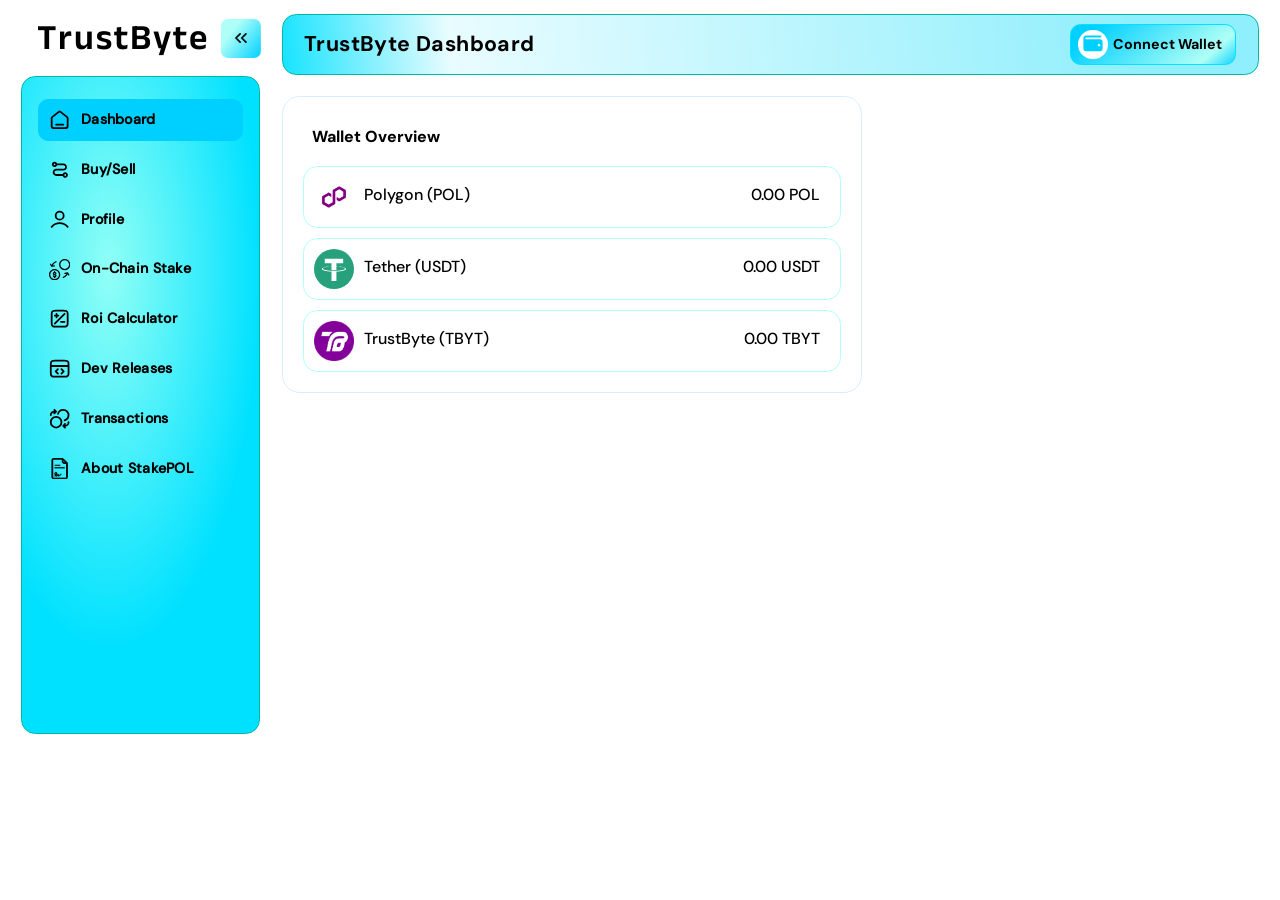
==== index.html @ 4f5bb6cb "sdfdsf" ====
<!DOCTYPE html>
<html lang="en">

<head>
    <meta charset="UTF-8">
    <meta name="viewport" content="width=device-width, initial-scale=1">
    <meta name="next-size-adjust" content="">
    <link rel="stylesheet" href="src/root.css">
    <link rel="stylesheet" href="src/media.css">

    <script src="src/ethers.js"></script>
    <link rel="stylesheet" href="src/style.css">



    <title>Document</title>
</head>

<body>
    <div class="main_container">
        <div class="container" id="container" data-sidebar="deactive">
            <div class="sidebar" id="sidebar">
                <div class="logo_area">
                    <div class="hamburger" id="hamburger">
                        <svg width="24" height="24" viewBox="0 0 24 24" fill="none" xmlns="http://www.w3.org/2000/svg">
                            <path d="M3 12H21M3 6H21M9 18H21" stroke="currentColor" stroke-width="3"
                                stroke-linecap="round" stroke-linejoin="round"></path>
                        </svg>
                    </div>
                    <a href="#" class="brandName">
                        <img alt="cube" loading="lazy" width="54" height="54" decoding="async" data-nimg="1"
                            class="d-md" style="color:transparent" src="src/bdag.gif">
                        <span>TrustByte</span>
                    </a>

                    <div class="navicon" id="togglebtn">
                        <svg width="20" height="20" viewBox="0 0 20 20" fill="none" xmlns="http://www.w3.org/2000/svg">
                            <path d="M15 14.1663L10.8333 9.99967L15 5.83301M9.16667 14.1663L5 9.99967L9.16667 5.83301"
                                stroke="currentColor" stroke-width="1.66667" stroke-linecap="round"
                                stroke-linejoin="round">
                            </path>
                        </svg>
                    </div>
                </div>

                <div class="wallet_connect_disconnect" id="wallet_place_1" onclick="connectWallet(1)">
                    <div class="wallet_icon">
                        <svg xmlns="http://www.w3.org/2000/svg" viewBox="0 0 640 640">
                            <path
                                d="M128 96C92.7 96 64 124.7 64 160L64 448C64 483.3 92.7 512 128 512L512 512C547.3 512 576 483.3 576 448L576 256C576 220.7 547.3 192 512 192L136 192C122.7 192 112 181.3 112 168C112 154.7 122.7 144 136 144L520 144C533.3 144 544 133.3 544 120C544 106.7 533.3 96 520 96L128 96zM480 320C497.7 320 512 334.3 512 352C512 369.7 497.7 384 480 384C462.3 384 448 369.7 448 352C448 334.3 462.3 320 480 320z" />
                        </svg>
                    </div>
                    <p class="wallet_address" id="walletAddress1">Connect Wallet

                    </p>
                    <svg class="wallet_arrow" id="wallet_arrow2" width="20" height="20" viewBox="0 0 24 24" fill="none"
                        stroke="currentColor" stroke-width="2">
                        <path stroke-linecap="round" stroke-linejoin="round" d="M9 5l7 7-7 7"></path>
                    </svg>
                </div>

                <ul class="sidebar_list sidebar_activated" id="sidebarList">
                    <li><a class="sidebar_active" href="/">
                            <svg width="24" height="24" viewBox="0 0 24 24" fill="none"
                                xmlns="http://www.w3.org/2000/svg">
                                <path
                                    d="M8 17.4965H16M11.0177 3.26052L4.23539 8.53565C3.78202 8.88827 3.55534 9.06458 3.39203 9.28538C3.24737 9.48097 3.1396 9.7013 3.07403 9.93557C3 10.2 3 10.4872 3 11.0616V18.2965C3 19.4166 3 19.9767 3.21799 20.4045C3.40973 20.7808 3.71569 21.0868 4.09202 21.2785C4.51984 21.4965 5.07989 21.4965 6.2 21.4965H17.8C18.9201 21.4965 19.4802 21.4965 19.908 21.2785C20.2843 21.0868 20.5903 20.7808 20.782 20.4045C21 19.9767 21 19.4166 21 18.2965V11.0616C21 10.4872 21 10.2 20.926 9.93557C20.8604 9.7013 20.7526 9.48097 20.608 9.28538C20.4447 9.06458 20.218 8.88827 19.7646 8.53565L12.9823 3.26052C12.631 2.98727 12.4553 2.85064 12.2613 2.79812C12.0902 2.75178 11.9098 2.75178 11.7387 2.79812C11.5447 2.85064 11.369 2.98727 11.0177 3.26052Z"
                                    stroke="currentColor" stroke-width="2" stroke-linecap="round"
                                    stroke-linejoin="round"></path>
                            </svg> <span>Dashboard<!-- --> </span></a></li>
                    <li><a class="" href="">
                            <svg xmlns="http://www.w3.org/2000/svg" width="24" height="24" viewBox="0 0 24 24"
                                fill="rgba(19, 19, 19, 0.63)">
                                <path fill-rule="evenodd" clip-rule="evenodd"
                                    d="M6.22168 5C5.66939 5 5.22168 5.44772 5.22168 6C5.22168 6.55228 5.66939 7 6.22168 7C6.77396 7 7.22168 6.55228 7.22168 6C7.22168 5.44772 6.77396 5 6.22168 5ZM3.22168 6C3.22168 4.34315 4.56483 3 6.22168 3C7.5279 3 8.63914 3.83481 9.05097 5H16.2217C18.4308 5 20.2217 6.79086 20.2217 9C20.2217 11.2091 18.4308 13 16.2217 13H8.22168C7.11711 13 6.22168 13.8954 6.22168 15C6.22168 16.1046 7.11711 17 8.22168 17H15.3924C15.8042 15.8348 16.9155 15 18.2217 15C19.8785 15 21.2217 16.3431 21.2217 18C21.2217 19.6569 19.8785 21 18.2217 21C16.9155 21 15.8042 20.1652 15.3924 19H8.22168C6.01254 19 4.22168 17.2091 4.22168 15C4.22168 12.7909 6.01254 11 8.22168 11H16.2217C17.3262 11 18.2217 10.1046 18.2217 9C18.2217 7.89543 17.3262 7 16.2217 7H9.05097C8.63914 8.16519 7.5279 9 6.22168 9C4.56483 9 3.22168 7.65685 3.22168 6ZM18.2217 17C17.6694 17 17.2217 17.4477 17.2217 18C17.2217 18.5523 17.6694 19 18.2217 19C18.774 19 19.2217 18.5523 19.2217 18C19.2217 17.4477 18.774 17 18.2217 17Z"
                                    fill="currentColor"></path>
                            </svg>
                            <span>Buy/Sell </span></a></li>
                    <li>
                        <a class="" href="/profile"><svg width="24" height="24" viewBox="0 0 24 24" fill="none"
                                xmlns="http://www.w3.org/2000/svg">
                                <path
                                    d="M3 20C5.33579 17.5226 8.50702 16 12 16C15.493 16 18.6642 17.5226 21 20M16.5 7.5C16.5 9.98528 14.4853 12 12 12C9.51472 12 7.5 9.98528 7.5 7.5C7.5 5.01472 9.51472 3 12 3C14.4853 3 16.5 5.01472 16.5 7.5Z"
                                    stroke="currentColor" stroke-width="2" stroke-linecap="round"
                                    stroke-linejoin="round"></path>
                            </svg> <span>Profile<!-- --> </span>
                        </a>
                    </li>
                    <li><a class="" href=""><svg width="24" height="24" viewBox="0 0 24 24" fill="none"
                                xmlns="http://www.w3.org/2000/svg">
                                <g clip-path="url(#clip0_3346_12483)">
                                    <path
                                        d="M6.32812 11.3438C2.8388 11.3438 0 14.1825 0 17.6719C0 21.1612 2.8388 24 6.32812 24C9.81745 24 12.6562 21.1612 12.6562 17.6719C12.6562 14.1825 9.81745 11.3438 6.32812 11.3438ZM6.32812 22.5938C3.6142 22.5938 1.40625 20.3858 1.40625 17.6719C1.40625 14.958 3.6142 12.75 6.32812 12.75C9.04205 12.75 11.25 14.958 11.25 17.6719C11.25 20.3858 9.04205 22.5938 6.32812 22.5938Z"
                                        fill="currentColor"></path>
                                    <path
                                        d="M7.68674 17.5205C7.33311 17.2629 6.92019 17.1213 6.52091 16.9843C6.45388 16.9613 6.38699 16.9384 6.32085 16.915C6.31499 16.9129 6.30908 16.9116 6.30317 16.9097C5.68775 16.6818 5.642 16.5509 5.64364 16.368C5.64711 15.978 6.02352 15.9187 6.25203 15.9187H6.25794C6.55302 15.92 6.96856 16.0567 6.96856 16.3567C6.96856 16.745 7.28338 17.0598 7.67169 17.0598C8.06 17.0598 8.37481 16.745 8.37481 16.3567C8.37481 15.5357 7.81578 14.8709 6.9936 14.6201V14.2593C6.9936 13.871 6.67878 13.5562 6.29047 13.5562C5.90216 13.5562 5.58735 13.871 5.58735 14.2593V14.6054C4.78353 14.8407 4.24503 15.504 4.23739 16.3555C4.22567 17.6682 5.3773 18.075 5.93075 18.2705C5.94988 18.2773 5.96914 18.2831 5.98841 18.2881C6.01386 18.2969 6.03908 18.3058 6.06458 18.3146C6.89038 18.5978 7.0145 18.712 7.0123 18.9576C7.00883 19.3476 6.63242 19.407 6.40391 19.407C6.40194 19.407 6.39997 19.407 6.398 19.407C6.10292 19.4057 5.68738 19.2689 5.68738 18.969C5.68738 18.5807 5.37257 18.2659 4.98425 18.2659C4.59594 18.2659 4.28113 18.5807 4.28113 18.969C4.28113 19.79 4.84016 20.4547 5.66235 20.7055V21.0848C5.66235 21.4732 5.97716 21.788 6.36547 21.788C6.75378 21.788 7.0686 21.4732 7.0686 21.0848V20.7203C7.87241 20.485 8.41086 19.8217 8.4185 18.9703C8.42389 18.3744 8.17081 17.8732 7.68674 17.5205Z"
                                        fill="currentColor"></path>
                                    <path
                                        d="M24 6.32812C24 2.8388 21.1612 0 17.6719 0C14.1825 0 11.3438 2.8388 11.3438 6.32812C11.3438 9.81745 14.1825 12.6562 17.6719 12.6562C21.1612 12.6562 24 9.81745 24 6.32812ZM12.75 6.32812C12.75 3.6142 14.958 1.40625 17.6719 1.40625C20.3858 1.40625 22.5938 3.6142 22.5938 6.32812C22.5938 9.04205 20.3858 11.25 17.6719 11.25C14.958 11.25 12.75 9.04205 12.75 6.32812Z"
                                        fill="currentColor"></path>
                                    <path
                                        d="M2.36694 8.42732C2.43252 8.5394 2.53039 8.63278 2.64505 8.69353C2.77639 8.76309 2.92991 8.78986 3.07696 8.76792L6.14478 8.337C6.52935 8.283 6.79728 7.92745 6.74328 7.54293C6.68928 7.15842 6.3335 6.8902 5.94922 6.94443L4.23041 7.18584C5.16331 5.67937 6.51819 4.46939 8.14306 3.71311C8.49514 3.54923 8.64767 3.13101 8.48385 2.77893C8.32002 2.42686 7.9018 2.27428 7.54967 2.43815C5.61533 3.33848 4.01272 4.79606 2.93417 6.61162L2.34144 5.59818C2.14541 5.26303 1.71472 5.15011 1.37952 5.34623C1.04431 5.54226 0.931486 5.97295 1.12756 6.30815C1.12752 6.30815 2.36694 8.42732 2.36694 8.42732Z"
                                        fill="currentColor"></path>
                                    <path
                                        d="M21.6095 15.3716C21.5333 15.2415 21.4141 15.1372 21.2751 15.0788C21.2576 15.0715 21.2399 15.0647 21.2218 15.0588C21.1204 15.0255 21.0104 15.0154 20.9047 15.0303L17.8316 15.4619C17.4471 15.5159 17.1791 15.8714 17.2331 16.2559C17.2871 16.6405 17.6427 16.9084 18.0272 16.8544L19.746 16.613C18.8131 18.1195 17.4582 19.3295 15.8334 20.0858C15.4813 20.2497 15.3287 20.6679 15.4926 21.0199C15.6117 21.276 15.8655 21.4265 16.1305 21.4265C16.2298 21.4265 16.3307 21.4054 16.4267 21.3607C18.3611 20.4604 19.9637 19.0028 21.0422 17.1873L21.635 18.2007C21.7658 18.4243 22.001 18.549 22.2426 18.549C22.3631 18.549 22.4853 18.5179 22.5969 18.4527C22.9321 18.2566 23.0449 17.8259 22.8489 17.4907L21.6095 15.3716Z"
                                        fill="currentColor"></path>
                                </g>
                                <defs>
                                    <clipPath id="clip0_3346_12483">
                                        <rect width="24" height="24" fill="currentColor"></rect>
                                    </clipPath>
                                </defs>
                            </svg> <span>On-Chain Stake</a></li>
                    <li><a class="" href=""><svg width="24" height="24" viewBox="0 0 24 24" fill="none"
                                xmlns="http://www.w3.org/2000/svg">
                                <path
                                    d="M17.5 6.5L6.5 17.5M8.5 10.5V6.5M6.5 8.5H10.5M13.5 15.5H17.5M7.8 21H16.2C17.8802 21 18.7202 21 19.362 20.673C19.9265 20.3854 20.3854 19.9265 20.673 19.362C21 18.7202 21 17.8802 21 16.2V7.8C21 6.11984 21 5.27976 20.673 4.63803C20.3854 4.07354 19.9265 3.6146 19.362 3.32698C18.7202 3 17.8802 3 16.2 3H7.8C6.11984 3 5.27976 3 4.63803 3.32698C4.07354 3.6146 3.6146 4.07354 3.32698 4.63803C3 5.27976 3 6.11984 3 7.8V16.2C3 17.8802 3 18.7202 3.32698 19.362C3.6146 19.9265 4.07354 20.3854 4.63803 20.673C5.27976 21 6.11984 21 7.8 21Z"
                                    stroke="currentColor" stroke-width="2" stroke-linecap="round"
                                    stroke-linejoin="round"></path>
                            </svg> <span>Roi Calculator</span></a></li>
                    <li><a class="" href=""><svg width="24" height="24" viewBox="0 0 24 24" fill="none"
                                xmlns="http://www.w3.org/2000/svg">
                                <path
                                    d="M22 9H2M14 17.5L16.5 15L14 12.5M10 12.5L7.5 15L10 17.5M2 7.8L2 16.2C2 17.8802 2 18.7202 2.32698 19.362C2.6146 19.9265 3.07354 20.3854 3.63803 20.673C4.27976 21 5.11984 21 6.8 21H17.2C18.8802 21 19.7202 21 20.362 20.673C20.9265 20.3854 21.3854 19.9265 21.673 19.362C22 18.7202 22 17.8802 22 16.2V7.8C22 6.11984 22 5.27977 21.673 4.63803C21.3854 4.07354 20.9265 3.6146 20.362 3.32698C19.7202 3 18.8802 3 17.2 3L6.8 3C5.11984 3 4.27976 3 3.63803 3.32698C3.07354 3.6146 2.6146 4.07354 2.32698 4.63803C2 5.27976 2 6.11984 2 7.8Z"
                                    stroke="currentColor" stroke-width="2" stroke-linecap="round"
                                    stroke-linejoin="round"></path>
                            </svg> <span>Dev Releases</span></a></li>

                    <li>
                        <a class="" href="/transactions">
                            <svg width="24" height="24" viewBox="0 0 24 24" fill="none"
                                xmlns="http://www.w3.org/2000/svg">
                                <path
                                    d="M6 6L8 4M8 4L6 2M8 4H6C3.79086 4 2 5.79086 2 8M18 18L16 20M16 20L18 22M16 20H18C20.2091 20 22 18.2091 22 16M10.189 6.5C10.8551 3.91216 13.2042 2 16 2C19.3137 2 22 4.68629 22 8C22 10.7957 20.0879 13.1449 17.5001 13.811M14 16C14 19.3137 11.3137 22 8 22C4.68629 22 2 19.3137 2 16C2 12.6863 4.68629 10 8 10C11.3137 10 14 12.6863 14 16Z"
                                    stroke="currentColor" stroke-width="2" stroke-linecap="round"
                                    stroke-linejoin="round"></path>
                            </svg>
                            <span>Transactions </span>
                        </a>
                    </li>
                    <li>
                        <a class="" href="/leaderboard">
                            <svg width="24" height="24" viewBox="0 0 24 24" xmlns="http://www.w3.org/2000/svg">
                                <path
                                    d="M20.5826 5.35621L15.7356 0.50919C15.6447 0.418308 15.5217 0.367188 15.3929 0.367188H5.21416C4.1454 0.367188 3.27539 1.23669 3.27539 2.306V21.694C3.27539 22.7633 4.1454 23.6328 5.21421 23.6328H18.7858C19.8546 23.6328 20.7246 22.7633 20.7246 21.694V5.69888C20.7246 5.57014 20.6735 5.44709 20.5826 5.35621ZM15.8776 2.022L19.0698 5.21421H16.847C16.3121 5.21421 15.8776 4.7792 15.8776 4.24482V2.022ZM19.7552 21.694C19.7552 22.2284 19.3207 22.6634 18.7858 22.6634H5.21421C4.67933 22.6634 4.24482 22.2284 4.24482 21.694V2.306C4.24482 1.77162 4.67937 1.33662 5.21421 1.33662H14.9082V4.24482C14.9082 5.31409 15.7782 6.18359 16.847 6.18359H19.7552V21.694Z"
                                    fill="currentColor" stroke="currentColor" stroke-width="1"></path>
                                <path
                                    d="M6.66831 8.60224H12.4847C12.7526 8.60224 12.9694 8.38545 12.9694 8.11753C12.9694 7.84961 12.7526 7.63281 12.4847 7.63281H6.66831C6.40039 7.63281 6.18359 7.84961 6.18359 8.11753C6.18359 8.38545 6.40039 8.60224 6.66831 8.60224Z"
                                    fill="currentColor" stroke="currentColor" stroke-width="0"></path>
                                <path
                                    d="M6.18359 11.0277C6.18359 11.2956 6.40039 11.5124 6.66831 11.5124H17.3317C17.5997 11.5124 17.8165 11.2956 17.8165 11.0277C17.8165 10.7598 17.5997 10.543 17.3317 10.543H6.66831C6.40039 10.543 6.18359 10.7598 6.18359 11.0277Z"
                                    fill="currentColor" stroke="currentColor" stroke-width="0.3"></path>
                                <path
                                    d="M13.1143 17.9569C12.4014 18.6584 11.503 19.4489 11.147 19.6893C11.0628 19.4986 10.9672 19.1795 10.9094 18.986C10.7125 18.3332 10.5582 17.8177 10.0612 17.8177C9.63613 17.8177 9.44487 18.2063 9.15519 18.7942C9.01318 19.082 8.71877 19.6813 8.61181 19.7565C8.5067 19.7456 8.32685 19.623 8.129 19.4385C8.66297 18.7488 9.0918 17.9503 9.0918 17.333C9.0918 16.2736 8.20002 15.8789 7.6377 15.8789C7.06592 15.8789 6.18359 16.7115 6.18359 17.8177C6.18359 18.3081 6.45528 18.914 6.84057 19.4455C6.68721 19.5989 6.53099 19.7381 6.37763 19.8536C6.16369 20.014 6.12011 20.3179 6.28011 20.5318C6.37572 20.6592 6.52154 20.7259 6.66826 20.7259C6.76955 20.7259 6.87179 20.6942 6.9589 20.6289C7.12649 20.5035 7.30634 20.3459 7.48715 20.166C7.86676 20.5039 8.27005 20.7259 8.60708 20.7259C9.2622 20.7259 9.65126 19.9804 9.98925 19.2945C10.2127 20.0349 10.4285 20.7259 11.0306 20.7259C11.1925 20.7259 11.6838 20.7259 13.794 18.648C13.9852 18.4601 13.9871 18.1533 13.7997 17.9626C13.6122 17.7709 13.3055 17.7699 13.1143 17.9569ZM7.49001 18.6773C7.29312 18.3772 7.15298 18.0658 7.15298 17.8177C7.15298 17.2265 7.58657 16.8805 7.6377 16.8483C7.71817 16.8483 8.12241 16.8715 8.12241 17.3331C8.12241 17.6421 7.86113 18.1638 7.49001 18.6773Z"
                                    fill="currentColor" stroke="currentColor" stroke-width="0.3"></path>
                            </svg>
                            <span>About StakePOL<!-- --> </span>
                        </a>
                    </li>

                    <!-- <div class="sidebar_footdiv">
                        <div class="wallet_connect_disconnect">
                            <div class="wallet_icon">
                                <svg xmlns="http://www.w3.org/2000/svg" viewBox="0 0 640 640">
                                    <path
                                        d="M128 96C92.7 96 64 124.7 64 160L64 448C64 483.3 92.7 512 128 512L512 512C547.3 512 576 483.3 576 448L576 256C576 220.7 547.3 192 512 192L136 192C122.7 192 112 181.3 112 168C112 154.7 122.7 144 136 144L520 144C533.3 144 544 133.3 544 120C544 106.7 533.3 96 520 96L128 96zM480 320C497.7 320 512 334.3 512 352C512 369.7 497.7 384 480 384C462.3 384 448 369.7 448 352C448 334.3 462.3 320 480 320z" />
                                </svg>
                            </div>
                            <p class="wallet_address">0x77aec.....6e8fe8b</p>
                            <p class="wallet_address">Connect Wallet</p>
                        </div>
                    </div> -->

                </ul>

                <div class="wallet_overlay" id="wallet_overlay_2">
                    <div class="heading">
                        <p>Other Wallets</p>
                    </div>
                    <div class="hr"></div>
                    <div class="wallet_list" id="wallet_list_2">
                    </div>

                    <div class="disconnect_button">
                        <svg width="20" height="20" viewBox="0 0 20 20" fill="none" xmlns="http://www.w3.org/2000/svg">
                            <g clip-path="url(#clip0_505_75644)">
                                <path
                                    d="M14.9993 6.66667L18.3327 10M18.3327 10L14.9993 13.3333M18.3327 10H7.49935M12.4993 3.50337C11.4371 2.86523 10.2037 2.5 8.88824 2.5C4.89951 2.5 1.66602 5.85786 1.66602 10C1.66602 14.1421 4.89951 17.5 8.88824 17.5C10.2037 17.5 11.4371 17.1348 12.4993 16.4966"
                                    stroke="black" stroke-width="1.5" stroke-linecap="round" stroke-linejoin="round" />
                            </g>
                            <defs>
                                <clipPath id="clip0_505_75644">
                                    <rect width="20" height="20" fill="black" />
                                </clipPath>
                            </defs>
                        </svg>

                        <p onclick="disconnectWallet()">Disconnect</p>
                    </div>

                </div>
            </div>
            <div class="main_body">
                <div class="topbar">
                    <p class="topbar_txt">TrustByte Dashboard</p>
                    <div class="topbar_right">
                        <div class="wallet_connect_disconnect" id="wallet_place_2" onclick="connectWallet(2)">
                            <div class="wallet_icon">
                                <svg xmlns="http://www.w3.org/2000/svg" viewBox="0 0 640 640">
                                    <path
                                        d="M128 96C92.7 96 64 124.7 64 160L64 448C64 483.3 92.7 512 128 512L512 512C547.3 512 576 483.3 576 448L576 256C576 220.7 547.3 192 512 192L136 192C122.7 192 112 181.3 112 168C112 154.7 122.7 144 136 144L520 144C533.3 144 544 133.3 544 120C544 106.7 533.3 96 520 96L128 96zM480 320C497.7 320 512 334.3 512 352C512 369.7 497.7 384 480 384C462.3 384 448 369.7 448 352C448 334.3 462.3 320 480 320z" />
                                </svg>
                            </div>
                            <p class="wallet_address" id="walletAddress2">Connect Wallet
                            </p>

                            <svg class="wallet_arrow" id="wallet_arrow1" width="20" height="20" viewBox="0 0 24 24"
                                fill="none" stroke="currentColor" stroke-width="2">
                                <path stroke-linecap="round" stroke-linejoin="round" d="M9 5l7 7-7 7"></path>
                            </svg>
                        </div>

                    </div>
                    <div class="wallet_overlay" id="wallet_overlay_1">
                        <div class="heading">
                            <p>Other Wallets</p>
                        </div>
                        <div class="hr"></div>
                        <div class="wallet_list" id="wallet_list_1">
                        </div>

                        <div class="disconnect_button">
                            <svg width="20" height="20" viewBox="0 0 20 20" fill="none"
                                xmlns="http://www.w3.org/2000/svg">
                                <g clip-path="url(#clip0_505_75644)">
                                    <path
                                        d="M14.9993 6.66667L18.3327 10M18.3327 10L14.9993 13.3333M18.3327 10H7.49935M12.4993 3.50337C11.4371 2.86523 10.2037 2.5 8.88824 2.5C4.89951 2.5 1.66602 5.85786 1.66602 10C1.66602 14.1421 4.89951 17.5 8.88824 17.5C10.2037 17.5 11.4371 17.1348 12.4993 16.4966"
                                        stroke="black" stroke-width="1.5" stroke-linecap="round"
                                        stroke-linejoin="round" />
                                </g>
                                <defs>
                                    <clipPath id="clip0_505_75644">
                                        <rect width="20" height="20" fill="black" />
                                    </clipPath>
                                </defs>
                            </svg>

                            <p onclick="disconnectWallet()">Disconnect</p>
                        </div>

                    </div>
                </div>
                <div id="dashboard" class="dashboard"></div>
                <script>
                    document.addEventListener("DOMContentLoaded", () => {
                        fetch("./screens/home.html")
                            .then(res => res.text())
                            .then(html => {
                                document.getElementById("dashboard").innerHTML = html;
                            })
                            .catch(err => console.error("Load error:", err));
                    });
                </script>

            </div>
        </div>
    </div>
    <script src="src/app.js"></script>
    <script src="src/jquery.js"></script>
    <script src="src/style.js"></script>

</body>

</html>
---- src/root.css ----
@font-face {
    font-family: "Devanagri";
    src: url("/fonts/Devanagri/AnekDevanagari-Bold.ttf") format("truetype");
    font-weight: 400;
    font-style: normal;
    font-display: swap;
}

@font-face {
    font-family: "Devnagri_Semibold";
    src: url("/fonts/Devanagri/AnekDevanagari-SemiBold.ttf") format("truetype");
    font-weight: 400;
    font-style: normal;
    font-display: swap;
}

@font-face {
    font-family: "Devnagri_Exbold";
    src: url("/fonts/Devanagri/AnekDevanagari_SemiCondensed-ExtraBold.ttf") format("truetype");
    font-weight: 400;
    font-style: normal;
    font-display: swap;
}

@font-face {
    font-family: "DM Sans Bold";
    src: url("/fonts/Sans/DMSans-Bold.ttf") format("truetype");
    font-weight: 1000;
    font-style: normal;
    font-display: swap;
}

@font-face {
    font-family: "DM Sans ExBold";
    src: url("/fonts/Sans/DMSans-ExtraBold.ttf") format("truetype");
    font-weight: 1000;
    font-style: normal;
    font-display: swap;
}

@font-face {
    font-family: "DM Sans Semi-Bold";
    src: url("/fonts/Sans/DMSans-SemiBold.ttf") format("truetype");
    font-weight: 400;
    font-style: normal;
    font-display: swap;
}

@font-face {
    font-family: "DM Sans Medium";
    src: url("/fonts/Sans/DMSans_24pt-Medium.ttf") format("truetype");
    font-weight: 400;
    font-style: normal;
    font-display: swap;
}

:root {
    --1: min(1px, 0.06944vw);
    --1h: min(1px, 0.06944vh);
}

body,
* {
    margin: 0;
    padding: 0;
    font-family: inherit;
}

* {
    box-sizing: border-box;
    padding: 0;
    margin: 0;
    text-wrap: pretty;
    scrollbar-width: none;

}

li {
    list-style: none;
}

a {
    text-decoration: none;
}

.main_container {
    display: flex;
    width: 100vw;
    height: 100vh;
    justify-content: center;
    background-color: rgb(255, 255, 255);
    font-family: "DM Sans Medium";
}

.sidebar_list .sidebar_active {
    background-color: #00d0ff;
}

.wallet_connect_disconnect {
    border-radius: calc(var(--1)*12);
    border: .5px solid #00e1ff;
    padding: calc(var(--1)*5) calc(var(--1)*8);
    gap: calc(var(--1)*26);
    font-family: "DM Sans Bold";
    display: flex;
    justify-content: center;
    align-items: center;
    min-height: calc(var(--1)*36);
    position: relative;
    cursor: pointer;
    gap: calc(var(--1)*6);
    background: linear-gradient(319deg, #00d0ff -1.9%, #b0fff6 17.34%, #00d0ff 87.36%);
}

.wallet_connect_disconnect .wallet_icon {
    display: flex;
    border-radius: 50px;
    padding: calc(var(--1)*3);
    background: white;
}

.wallet_connect_disconnect .wallet_icon svg {
    fill: #00d0ff;
    height: 24px;
    width: 24px;

}

.wallet_connect_disconnect .wallet_address {
    margin-right: calc(var(--1)*7);
    font-size: calc(var(--1) * 14);
}

.dashboard {
    gap: calc(var(--1)*24);
}

.wallet_overlay {
    overflow-y: auto;
    height: auto;
    z-index: 9999;
    position: absolute;
    max-height: 80vh;
    border: .1px solid #00d0ff;
    min-width: 150px;
    top: calc(var(--1) * 85);
    right: 5px;
    border-radius: calc(var(--1) * 15);
    background: #b7f7ff;
    display: none;
    flex-direction: column;
    padding: 5px;
}
---- src/media.css ----
@media (min-width : 990px) {
    .container {
        display: flex;
        position: relative;
        height: 100vh;
        width: 100%;
        max-width: 1700px;
        /* border: 1px solid black; */
        gap: calc(var(--1) * 24);
        padding-top: calc(var(--1) * 16);
        padding-inline: calc(var(--1) * 24);
        /* background-color: rgb(97, 176, 176); */
    }

    .sidebar {
        display: flex;
        flex-direction: column;
        width: calc(var(--1)*269);
        min-width: calc(var(--1)*269);
        min-height: 80vh;
        height: max-content;
        max-height: 100%;
        gap: calc(var(--1)*16);
    }

    .sidebar .logo_area .brandName img {
        min-width: 0;
        height: 0;
        width: 0;
        opacity: 0;
    }



    .sidebar_collapsed .brandName span {
        opacity: 0;
        width: 0;
    }


    .sidebar *,
    .sidebar,
    .sidebar_list,
    .sidebar_list li,
    .sidebar_footdiv,
    .sidebar::after,
    .sidebar::before {
        transition: all .5s ease-in-out, color .1s
    }




    .logo_area {
        display: flex;
        align-items: center;
        justify-content: space-between;
        position: relative;
    }

    .logo_area .hamburger {
        display: none;
    }


    .logo_area a {
        display: flex;
        font-size: calc(var(--1)*40);
        line-height: 1.5;
        font-weight: 800;
        color: var(--white);
        height: calc(var(--1)*54);
        align-items: center;
        padding-inline: calc(var(--1)*18);
        position: relative;
        z-index: 1;
    }

    .logo_area a span {
        opacity: 1;
        display: flex;
        width: 100%;
        overflow: hidden;
        padding-top: 11px;
        font-family: Devnagri_Semibold;
        letter-spacing: 2px;
    }

    .logo_area .navicon {
        border-radius: calc(var(--1)*8);
        background: linear-gradient(127deg, #91fff6ba 28.69%, #00d0ff);
        -webkit-backdrop-filter: blur(calc(var(--1) * 70));
        backdrop-filter: blur(calc(var(--1) * 70));
        width: calc(var(--1)*44);
        height: calc(var(--1)*44);
        display: flex;
        justify-content: center;
        align-items: center;
        cursor: pointer;
        position: absolute;
        left: 100%;
        transform: translateX(-100%);
        font-style: normal;
    }

    .wallet_connect {
        display: none !important;
    }

    .sidebar_list {
        display: flex;
        flex-direction: column;
        gap: calc(var(--1)*8);
        padding: calc(var(--1)*24) calc(var(--1)*18);
        flex: 1 1;
        border-radius: calc(var(--1)*16);
        background: radial-gradient(63.89% 57.63% at 36.8% 29.66%, #91fff6 0, #00e1ff 100%);
        border: 1px solid #00b6a7;
        position: relative;
        overflow-y: auto;
    }

    .sidebar_list li a {
        display: flex;
        padding-inline: calc(var(--1)*12);
        border-radius: calc(var(--1)*12);
        background-color: rgba(0, 0, 0, 0);
        align-items: center;
        color: var(--white);
        font-size: calc(var(--1)*16);
        font-style: normal;
        font-weight: 700;
        line-height: 1.25;
        letter-spacing: calc(var(--1)*.32);
        gap: calc(var(--1)*12);
        height: calc(var(--1)*48);
        min-width: max-content;
    }

    .sidebar_list li a span {
        display: inline-flex;
        overflow: hidden;
        white-space: nowrap;
        width: 100%;
    }

    .sidebar_list li a svg {
        min-width: calc(var(--1)*24);
        width: calc(var(--1)*24);
        height: calc(var(--1)*24);
    }

    .sidebar_list li .sidebar_dropdown {
        display: flex;
        flex-direction: column;
        gap: calc(var(--1)*10);
        margin-left: calc(var(--1)*50);
        padding-block: calc(var(--1)*10);
    }

    .sidebar_dropdown li {
        overflow: hidden;
    }

    .sidebar_dropdown li a {
        font-size: calc(var(--1)*14);
        transition: none !important;
        transition-delay: 0 !important;
        height: calc(var(--1)*18);
    }

    .sidebar_collapsed {
        display: flex;
        flex-direction: column;
        width: calc(var(--1)*104);
        min-width: calc(var(--1)*104);
        max-height: 100%;
        gap: calc(var(--1)*16);
    }

    .sidebar_collapsed .logo_area .navicon {
        border-radius: calc(var(--1)*8);
        background: linear-gradient(127deg, rgb(0 237 185 / 54%) 28.69%, rgb(0 244 224));
        -webkit-backdrop-filter: blur(calc(var(--1) * 70));
        backdrop-filter: blur(calc(var(--1) * 70));
        width: calc(var(--1)*40);
        height: calc(var(--1)*40);
        display: flex;
        justify-content: center;
        align-items: center;
        cursor: pointer;
        position: absolute;
        left: 100%;
        transform: translateX(-50%);
    }

    .sidebar_collapsed .logo_area .navicon svg {
        width: calc(var(--1)*20);
        height: calc(var(--1)*20);
        transform: rotate(180deg);
    }

    .sidebar_collapsed .brandName {
        display: flex;
        font-size: calc(var(--1)*40);
        line-height: 1.5;
        font-weight: 800;
        color: var(--white);
        height: calc(var(--1)*44);
        align-items: center;
        padding-inline: calc(var(--1)*22);
        position: relative;
        z-index: 1;
    }

    .sidebar_collapsed .logo_area .brandName img {
        opacity: 1;
        min-width: calc(var(--1)*54);
        width: calc(var(--1)*54);
        height: calc(var(--1)*54);
    }

    .sidebar_collapsed .logo_area a span {
        opacity: 0;
        width: 0;
    }

    .sidebar_collapsed .sidebar_list {
        display: flex;
        flex-direction: column;
        gap: calc(var(--1)*8);
        padding: calc(var(--1)*24) calc(var(--1)*18);
        flex: 1 1;
        position: relative;
    }

    .sidebar_collapsed li a {
        display: flex;
        padding-inline: calc(var(--1)*14);
        border-radius: calc(var(--1)*12);
        background-color: rgba(0, 0, 0, 0);
        align-items: center;
        color: var(--white);
        font-size: calc(var(--1)*16);
        font-style: normal;
        font-weight: 700;
        line-height: 1.25;
        letter-spacing: calc(var(--1)*.32);
        gap: calc(var(--1)*0);
        height: calc(var(--1)*64);
    }

    .sidebar_collapsed li a span {
        width: 0;
    }

    .sidebar_collapsed li a svg {
        min-width: calc(var(--1)*36);
        width: calc(var(--1)*36);
        height: calc(var(--1)*36);
    }

    .sidebar_collapsed .sidebar_dropdown,
    .style_chevron,
    .sidebar_footdiv .sd_logout {
        display: none !important;
        opacity: 0;
        width: 0;
    }



    .topbar {
        z-index: 2;
        min-height: calc(var(--1)*68);
        display: flex;
        justify-content: space-between;
        align-items: center;
        padding-inline: calc(var(--1)*24);
        background: linear-gradient(84deg, #00e1ff -1.9%, #e9fcff 17.34%, #90effc 87.36%);
        border: 1px solid #00b6a7;
        border-radius: calc(var(--1)*16);
    }

    .topbar_txt {
        font-size: calc(var(--1)*24);
        letter-spacing: calc(var(--1)*.44);
        font-family: "DM Sans Bold";
    }

    .topbar .topbar_right {
        display: flex;
        align-items: center;
        gap: calc(var(--1)*24);
        position: relative;
        z-index: 3;

    }

    .wallet_connect_disconnect .wallet_address {
        font-size: calc(var(--1) * 16);
    }

    .sidebar .wallet_connect_disconnect {
        display: none;
    }

    .wallet_overlay .heading {
        font-family: "DM Sans Bold";
        font-size: calc(var(--1)*15);
        font-weight: bolder;
        padding: 10px 8px;
    }

    #wallet_overlay_2 {
        min-width: 180px;
    }

    #wallet_arrow1 {
        display: none;
        rotate: calc(90deg);
        transition: transform .5s ease-in-out;
    }

    .wallet_overlay .hr {
        height: .1px;
        width: 100%;
        background-color: #051053;
    }

    .wallet_overlay .wallet_list {
        display: flex;
        flex-direction: column;
        padding: 5px 5px 2px 5px;
    }

    .wallet_overlay .wallet_list div {
        width: 100%;
        padding: 7px 10px;
        min-width: 190px;
        background-color: #67fbef;
        margin-top: 3px;
        border-radius: calc(var(--1) * 8);
    }

    .wallet_overlay .disconnect_button {
        display: flex;
        padding: 7px 10px;
        cursor: pointer;
        margin: 5px;
        border-radius: calc(var(--1)*8);
    }

    .wallet_overlay .disconnect_button:hover {
        background-color: #00d0ff;
    }

    .wallet_overlay .disconnect_button svg {
        margin-right: 10px;
    }

    .main_body {
        border-radius: calc(var(--1)*8);
        backdrop-filter: blur(calc(var(--1) * 70));
        width: 100%;
        display: flex;
        flex-direction: column;
        gap: calc(var(--1)*24);
        padding-bottom: calc(var(--1)*24);
        max-width: 100%;
    }

    .dashboard {
        display: flex;
        flex-direction: row;
    }

    .balance_section {
        padding: 20px;
        order: 1;
        display: flex;
        max-width: 580px;
        width: 100%;
        flex-direction: column;
        isolation: isolate;
        position: relative;
        border-radius: calc(var(--1)*20);
        border: 1px solid var(--Strokes-On-Dark-Stroke, rgba(0, 148, 255, .16));
        background: var(--bg-2);
        font-family: "DM Sans ExBold";
    }

    .balance_section_inner {
        position: relative;
    }

    .balance_section .bal_heading {
        padding: calc(var(--1) *10);
        padding-left: calc(var(--1)*10);
    }

    .balance_section .bal {
        display: flex;
        flex-direction: row;
        padding: 10px;
        margin-top: 10px;
        border-radius: calc(var(--1) * 16);
        border: .1px solid #b3fff9;
    }

    .bal .logo {
        margin-right: 10px;
        display: flex;
        justify-content: center;
        align-items: center;
    }

    .bal .logo img {
        width: 40px;
        height: 40px;
    }

    .bal .balances {
        display: flex;
        flex-direction: column;
        justify-content: center;
        margin-right: 10px;
        width: 100%;
    }

    .bal .balances .name_qty {
        display: flex;
        flex-direction: row;
        justify-content: space-between;
        font-family: "DM Sans Medium";
        width: 100%;
        margin-bottom: 5px;
    }

    .bal .balances .name {
        align-self: flex-start;

    }

    .bal .balances .qty {
        align-self: flex-end;
        margin-left: 150px;
    }

    .token_section {
        display: flex;
        position: relative;
        border-radius: calc(var(--1)*20);
        border: 1px solid var(--Strokes-On-Dark-Stroke, rgba(0, 148, 255, .16));
        background: var(--bg-2);
        overflow: hidden;
        order: 2;
        flex-direction: column;
        padding: calc(var(--1)*var(--gap-xl));
    }

}

/* Mobile */
@media (max-width : 990px) {
    .logo_area {
        display: flex;
        align-items: center;
        padding-top: calc(var(--1)*10);
        gap: calc(var(--1)*5);
    }

    .logo_area .navicon {
        display: none;
    }

    .logo_area a {
        display: flex;
        font-size: calc(var(--1)*40);
        /* line-height: 2; */
        font-weight: 800;
        color: black;
        height: calc(var(--1)*54);
        align-items: center;
        padding-inline: calc(var(--1)*18);
        position: relative;
        z-index: 1;
        font-size: calc(var(--1) * 30);
        padding-inline: calc(var(--1) * 18);
    }

    .logo_area a span {
        opacity: 1;
        display: flex;
        width: 100%;
        overflow: hidden;
        letter-spacing: 2px;
        font-family: "Devnagri_Exbold";
        padding-top: calc(var(--1)*3);
    }

    .logo_area a img {
        opacity: 0;
        width: 0;
    }

    .hamburger svg {
        width: calc(var(--1)*24);
        height: calc(var(--1)*24);
        color: black;
    }

    .container {
        display: flex;
        flex-direction: column;
        overflow: hidden;
        justify-content: start;
        align-items: center;
    }

    .sidebar {
        display: flex;
        flex-direction: row;
        justify-content: space-between;
        align-items: center;
        padding: calc(var(--1)*36) calc(var(--1)*16);
        width: 100%;
        position: fixed;
        height: calc(var(--1)*80);
        left: 0;
        top: 0;
        background: var(--Color-Text-On-Light-Text-Primary, #051053);
        z-index: 90;
        top: calc(var(--1)*0);
        border-radius: calc(var(--1)*12) calc(var(--1)*12);
        background: linear-gradient(175deg, rgb(32 255 148 / 50%) 28.69%, rgb(91 239 249));

    }

    .sidebar,
    .sidebar_list,
    .sidebar_activated {
        transform: translateX(0);
        pointer-events: unset;
    }

    .sidebar_list {
        display: flex;
        flex-direction: column;
        gap: calc(var(--1)*8);
        position: fixed;
        top: calc(var(--1)*100);
        left: calc(var(--1)*16);
        width: calc(100vw - var(--1)*32);
        height: calc(100dvh - var(--1)*116);
        border-radius: calc(var(--1)*12);
        border: 1px solid #00b6a7;
        background: radial-gradient(63.89% 57.63% at 36.8% 29.66%, #00d0ff 0, #00ffd5 100%);
        box-shadow: 0 12px 164.5px 0 #13b1a1;
        transition: transform .5s ease-in-out;
        transform: translateX(-120%);
        pointer-events: none;
        padding: calc(var(--1)*36) calc(var(--1)*16);
        overflow-y: auto;

    }


    .sidebar_list li a {
        display: flex;
        padding-inline: calc(var(--1)*12);
        border-radius: calc(var(--1)*12);
        background-color: rgba(0, 0, 0, 0);
        align-items: center;
        color: var(--white);
        font-size: calc(var(--1)*16);
        font-style: normal;
        font-weight: 700;
        line-height: 1.25;
        letter-spacing: calc(var(--1)*.32);
        gap: calc(var(--1)*12);
        height: calc(var(--1)*48);
        min-width: max-content;
    }

    .sidebar_list li a svg {
        min-width: calc(var(--1)*24);
        width: calc(var(--1)*24);
        height: calc(var(--1)*24);
    }

    .sidebar_list li .sidebar_dropdown {
        display: flex;
        flex-direction: column;
        gap: calc(var(--1)*10);
        margin-left: calc(var(--1)*50);
        padding-block: calc(var(--1)*10);
    }



    .sidebar_list .sidebar_footdiv {
        display: flex;
        align-items: center;
        justify-content: center;
        margin-top: calc(var(--1)*10);
    }



    .topbar {
        display: none;
    }


    .sidebar .wallet_connect_disconnect .wallet_icon svg {
        fill: #00d0ff;
        height: 20px;
        width: 20px;

    }

    .sidebar .wallet_connect_disconnect .wallet_address {
        font-family: "DM Sans ExBold";
    }

    .wallet_connect_disconnect {
        min-height: calc(var(--1)*30);

    }

    #wallet_overlay_2 {
        min-width: 290px;
    }

    .wallet_overlay .heading {
        font-family: "DM Sans Bold";
        font-size: calc(var(--1)*10);
        font-weight: bolder;
        padding: 10px 8px;
    }

    #wallet_arrow2 {
        display: none;
        rotate: calc(90deg);
        transition: transform .5s ease-in-out;
    }

    .wallet_overlay .hr {
        height: .1px;
        width: 100%;
        background-color: #051053;
    }

    .wallet_overlay .wallet_list {
        display: flex;
        flex-direction: column;
        padding: 15px 5px 5px 5px;
    }

    .wallet_overlay .wallet_list div {
        width: 100%;
        padding: 10px;
        min-width: 190px;
        background-color: #67fbef;
        margin-top: 3px;
        border-radius: calc(var(--1) * 8);
    }

    .wallet_overlay .disconnect_button {
        display: flex;
        padding: 7px 10px;
        cursor: pointer;
        margin: 10px 5px 10px 5px;
        border-radius: calc(var(--1)*8);
    }

    .wallet_overlay .disconnect_button:hover {
        background-color: #00d0ff;
    }

    .wallet_overlay .disconnect_button svg {
        margin-right: 10px;
    }

    .balance_section {
        padding: 20px;
        margin-top: calc(var(--1) * 90);
        order: 1;
        display: flex;
        width: max-content;
        flex-direction: column;
        isolation: isolate;
        position: relative;
        border-radius: calc(var(--1)*20);
        border: 1px solid var(--Strokes-On-Dark-Stroke, rgba(0, 148, 255, .16));
        background: var(--bg-2);
        font-family: "DM Sans ExBold";
    }

    .balance_section_inner {
        position: relative;
    }

    .balance_section .bal_heading {
        padding: calc(var(--1) *10);
        padding-left: calc(var(--1)*10);
    }

    .balance_section .bal {
        display: flex;
        flex-direction: row;
        padding: 10px;
        margin-top: 10px;
        border-radius: calc(var(--1) * 16);
        border: .1px solid #b3fff9;
    }

    .bal .logo {
        margin-right: 10px;
        display: flex;
        justify-content: center;
        align-items: center;
    }

    .bal .logo img {
        width: 40px;
        height: 40px;
    }

    .bal .balances {
        display: flex;
        flex-direction: column;
        justify-content: center;
        margin-right: 10px;
        width: 100%;
    }

    .bal .balances .name_qty {
        display: flex;
        flex-direction: row;
        justify-content: space-between;
        font-family: "DM Sans Medium";
        width: 100%;
        margin-bottom: 5px;
    }

    .bal .balances .name {
        align-self: flex-start;

    }

    .bal .balances .qty {
        align-self: flex-end;
        margin-left: 150px;
    }

}

@media only screen and (max-width: 991.98px) {
    :root {
        --1: 0.24vw;
    }
}
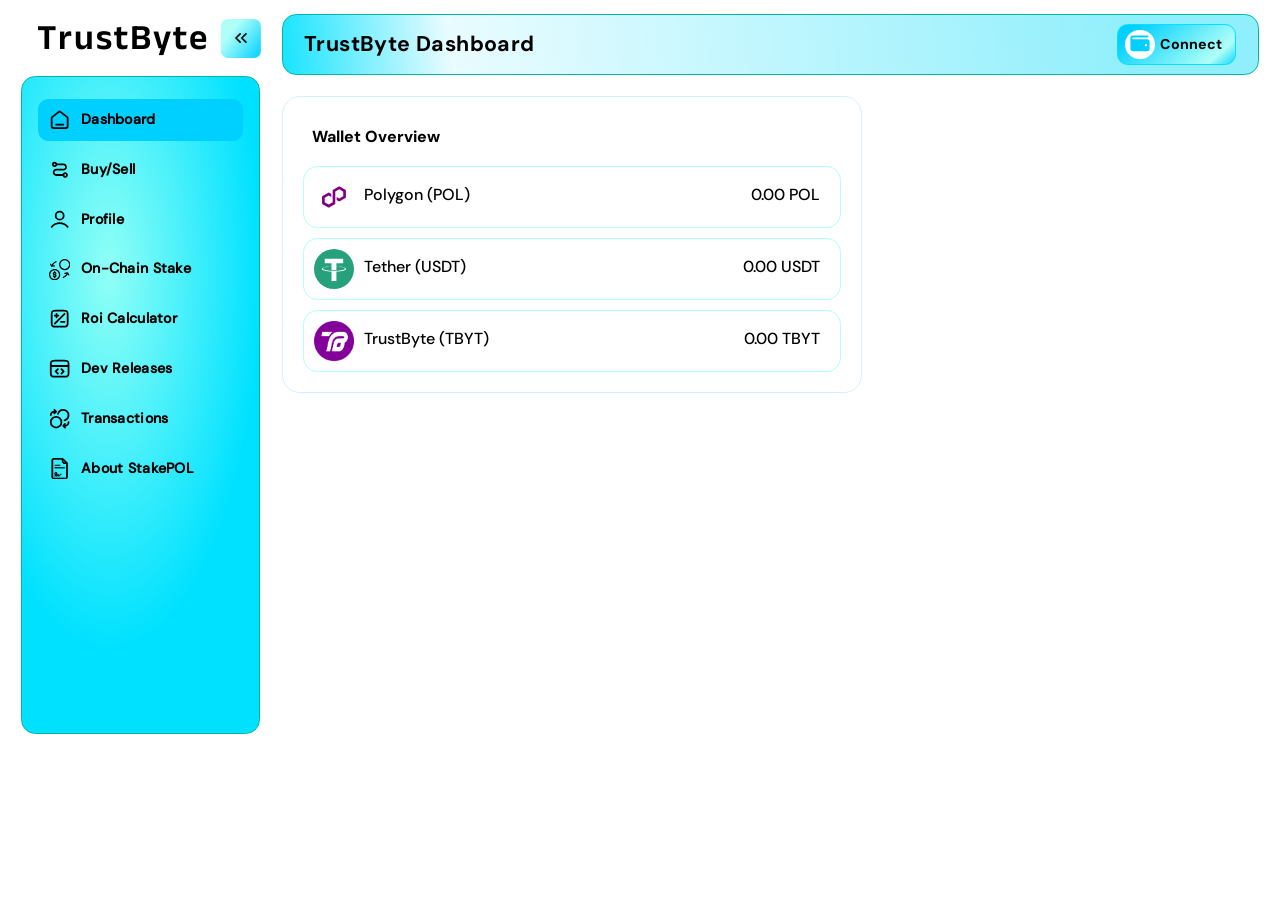
==== commit a2f58115: "dfgdfg" ====
--- a/index.html
+++ b/index.html
@@ -43,14 +43,14 @@
                     </div>
                 </div>
 
-                <div class="wallet_connect_disconnect" id="wallet_place_1" onclick="connectWallet(1)">
+                <div class="wallet_connect_disconnect" id="wallet_place_1" onclick="connectClicked(true)">
                     <div class="wallet_icon">
                         <svg xmlns="http://www.w3.org/2000/svg" viewBox="0 0 640 640">
                             <path
                                 d="M128 96C92.7 96 64 124.7 64 160L64 448C64 483.3 92.7 512 128 512L512 512C547.3 512 576 483.3 576 448L576 256C576 220.7 547.3 192 512 192L136 192C122.7 192 112 181.3 112 168C112 154.7 122.7 144 136 144L520 144C533.3 144 544 133.3 544 120C544 106.7 533.3 96 520 96L128 96zM480 320C497.7 320 512 334.3 512 352C512 369.7 497.7 384 480 384C462.3 384 448 369.7 448 352C448 334.3 462.3 320 480 320z" />
                         </svg>
                     </div>
-                    <p class="wallet_address" id="walletAddress1">Connect Wallet
+                    <p class="wallet_address" id="walletAddress1">Connect
 
                     </p>
                     <svg class="wallet_arrow" id="wallet_arrow2" width="20" height="20" viewBox="0 0 24 24" fill="none"
@@ -175,13 +175,34 @@
 
                 <div class="wallet_overlay" id="wallet_overlay_2">
                     <div class="heading">
-                        <p>Other Wallets</p>
+                        <p id="overlay-title-2">Other Wallets</p>
                     </div>
                     <div class="hr"></div>
-                    <div class="wallet_list" id="wallet_list_2">
-                    </div>
-
-                    <div class="disconnect_button">
+                    <div class="account_list" id="account_list_2">
+                    </div>
+
+                    <div class="wallet_list">
+                        <div class="wallet_div" onclick="connectWallet('trustwallet')">
+                            <div class="wallet_pic">
+                                <img src="./src/trustwallet.svg" alt="">
+                            </div>
+                            <span>Trust Wallet</span>
+                        </div>
+
+                        <div class="wallet_div" onclick="connectWallet('metamask')">
+                            <div class="wallet_pic">
+                                <img src="./src/metamask.svg" alt="">
+                            </div>
+                            <span>Metamask Wallet</span>
+                        </div>
+                        <div class="wallet_div" onclick="connectWallet('coinbase')">
+                            <div class="wallet_pic">
+                                <img src="./src/coinbase.svg" alt="">
+                            </div>
+                            <span>Coinbase Wallet</span>
+                        </div>
+                    </div>
+                    <div class="disconnect_button" id="disconnect_button_2">
                         <svg width="20" height="20" viewBox="0 0 20 20" fill="none" xmlns="http://www.w3.org/2000/svg">
                             <g clip-path="url(#clip0_505_75644)">
                                 <path
@@ -199,19 +220,21 @@
                     </div>
 
                 </div>
+
+
             </div>
             <div class="main_body">
                 <div class="topbar">
                     <p class="topbar_txt">TrustByte Dashboard</p>
                     <div class="topbar_right">
-                        <div class="wallet_connect_disconnect" id="wallet_place_2" onclick="connectWallet(2)">
+                        <div class="wallet_connect_disconnect" id="wallet_place_2" onclick="connectWallet('metamask')">
                             <div class="wallet_icon">
                                 <svg xmlns="http://www.w3.org/2000/svg" viewBox="0 0 640 640">
                                     <path
                                         d="M128 96C92.7 96 64 124.7 64 160L64 448C64 483.3 92.7 512 128 512L512 512C547.3 512 576 483.3 576 448L576 256C576 220.7 547.3 192 512 192L136 192C122.7 192 112 181.3 112 168C112 154.7 122.7 144 136 144L520 144C533.3 144 544 133.3 544 120C544 106.7 533.3 96 520 96L128 96zM480 320C497.7 320 512 334.3 512 352C512 369.7 497.7 384 480 384C462.3 384 448 369.7 448 352C448 334.3 462.3 320 480 320z" />
                                 </svg>
                             </div>
-                            <p class="wallet_address" id="walletAddress2">Connect Wallet
+                            <p class="wallet_address" id="walletAddress2">Connect
                             </p>
 
                             <svg class="wallet_arrow" id="wallet_arrow1" width="20" height="20" viewBox="0 0 24 24"
@@ -223,13 +246,16 @@
                     </div>
                     <div class="wallet_overlay" id="wallet_overlay_1">
                         <div class="heading">
-                            <p>Other Wallets</p>
+                            <p id="overlay-title-1">Other Wallets</p>
                         </div>
                         <div class="hr"></div>
-                        <div class="wallet_list" id="wallet_list_1">
-                        </div>
-
-                        <div class="disconnect_button">
+                        <div class="account_list" id="account_list_1">
+
+                        </div>
+
+
+
+                        <div class="disconnect_button" id="disconnect_button_1">
                             <svg width="20" height="20" viewBox="0 0 20 20" fill="none"
                                 xmlns="http://www.w3.org/2000/svg">
                                 <g clip-path="url(#clip0_505_75644)">
@@ -249,6 +275,8 @@
                         </div>
 
                     </div>
+
+
                 </div>
                 <div id="dashboard" class="dashboard"></div>
                 <script>
--- a/src/root.css
+++ b/src/root.css
@@ -1,6 +1,6 @@
 @font-face {
     font-family: "Devanagri";
-    src: url("/fonts/Devanagri/AnekDevanagari-Bold.ttf") format("truetype");
+    src: url("./fonts/Devanagri/AnekDevanagari-Bold.ttf") format("truetype");
     font-weight: 400;
     font-style: normal;
     font-display: swap;
@@ -145,7 +145,7 @@
     min-width: 150px;
     top: calc(var(--1) * 85);
     right: 5px;
-    border-radius: calc(var(--1) * 15);
+    border-radius: calc(var(--1) * 12);
     background: #b7f7ff;
     display: none;
     flex-direction: column;
--- a/src/media.css
+++ b/src/media.css
@@ -328,13 +328,13 @@
         background-color: #051053;
     }
 
-    .wallet_overlay .wallet_list {
+    .wallet_overlay .account_list {
         display: flex;
         flex-direction: column;
         padding: 5px 5px 2px 5px;
     }
 
-    .wallet_overlay .wallet_list div {
+    .wallet_overlay .account_list div {
         width: 100%;
         padding: 7px 10px;
         min-width: 190px;
@@ -463,6 +463,7 @@
 
 /* Mobile */
 @media (max-width : 990px) {
+
     .logo_area {
         display: flex;
         align-items: center;
@@ -532,7 +533,7 @@
         background: var(--Color-Text-On-Light-Text-Primary, #051053);
         z-index: 90;
         top: calc(var(--1)*0);
-        border-radius: calc(var(--1)*12) calc(var(--1)*12);
+        border-radius: 0 0 calc(var(--1)*12) calc(var(--1)*12);
         background: linear-gradient(175deg, rgb(32 255 148 / 50%) 28.69%, rgb(91 239 249));
 
     }
@@ -641,7 +642,6 @@
     }
 
     #wallet_arrow2 {
-        display: none;
         rotate: calc(90deg);
         transition: transform .5s ease-in-out;
     }
@@ -652,13 +652,13 @@
         background-color: #051053;
     }
 
-    .wallet_overlay .wallet_list {
+    .wallet_overlay .account_list {
         display: flex;
         flex-direction: column;
         padding: 15px 5px 5px 5px;
     }
 
-    .wallet_overlay .wallet_list div {
+    .wallet_overlay .account_list div {
         width: 100%;
         padding: 10px;
         min-width: 190px;
@@ -667,6 +667,49 @@
         border-radius: calc(var(--1) * 8);
     }
 
+    .wallet_overlay .account_list div {
+        width: 100%;
+        padding: 7px 10px;
+        min-width: 190px;
+        background-color: #67fbef;
+        margin-top: 3px;
+        border-radius: calc(var(--1) * 8);
+    }
+
+    .wallet_list {
+        padding: calc(var(--1)*1.5);
+    }
+
+    .wallet_list .wallet_div {
+        display: flex;
+        padding: 10px 15px;
+        background-color: #67fbef;
+        margin-top: 3px;
+        border-radius: calc(var(--1) * 8);
+        align-items: center;
+        cursor: pointer;
+    }
+
+    .wallet_list .wallet_div:hover {
+        background-color: #ffffff;
+    }
+
+    .wallet_list .wallet_div .wallet_pic {
+        width: 28px;
+        height: 28px;
+        display: flex;
+        justify-content: center;
+        align-items: center;
+        margin-right: 10px;
+        border-radius: 50px;
+        border: .5px solid #051053;
+    }
+
+    .wallet_list .wallet_div img {
+        width: 18px;
+        height: 18px;
+    }
+
     .wallet_overlay .disconnect_button {
         display: flex;
         padding: 7px 10px;
@@ -684,16 +727,16 @@
     }
 
     .balance_section {
-        padding: 20px;
+        width: 98vw;
+        padding: 15px;
+        margin: calc(var(--1)* 10);
         margin-top: calc(var(--1) * 90);
         order: 1;
         display: flex;
-        width: max-content;
         flex-direction: column;
         isolation: isolate;
         position: relative;
         border-radius: calc(var(--1)*20);
-        border: 1px solid var(--Strokes-On-Dark-Stroke, rgba(0, 148, 255, .16));
         background: var(--bg-2);
         font-family: "DM Sans ExBold";
     }
@@ -704,7 +747,12 @@
 
     .balance_section .bal_heading {
         padding: calc(var(--1) *10);
-        padding-left: calc(var(--1)*10);
+        padding-left: calc(var(--1)*1);
+    }
+
+    .balance_section .bal_heading span {
+        font-size: calc(var(--1) * 17);
+        font-weight: bolder;
     }
 
     .balance_section .bal {
@@ -752,7 +800,6 @@
 
     .bal .balances .qty {
         align-self: flex-end;
-        margin-left: 150px;
     }
 
 }
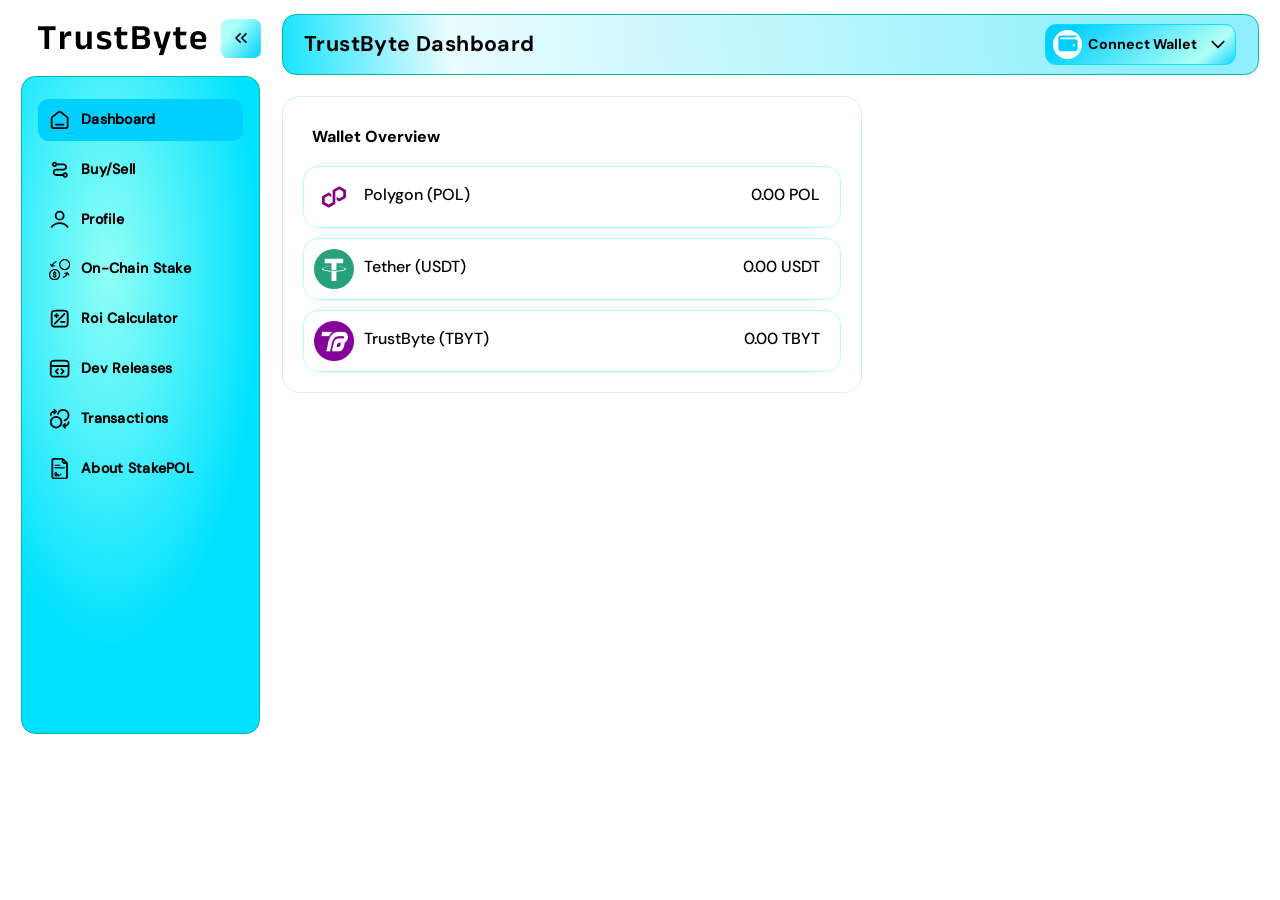
==== commit ba147cf5: "sdfsfsd" ====
--- a/index.html
+++ b/index.html
@@ -43,17 +43,17 @@
                     </div>
                 </div>
 
-                <div class="wallet_connect_disconnect" id="wallet_place_1" onclick="connectClicked(true)">
+                <div class="wallet_connect_disconnect" id="wallet_place_m" onclick="connectClicked(true)">
                     <div class="wallet_icon">
                         <svg xmlns="http://www.w3.org/2000/svg" viewBox="0 0 640 640">
                             <path
                                 d="M128 96C92.7 96 64 124.7 64 160L64 448C64 483.3 92.7 512 128 512L512 512C547.3 512 576 483.3 576 448L576 256C576 220.7 547.3 192 512 192L136 192C122.7 192 112 181.3 112 168C112 154.7 122.7 144 136 144L520 144C533.3 144 544 133.3 544 120C544 106.7 533.3 96 520 96L128 96zM480 320C497.7 320 512 334.3 512 352C512 369.7 497.7 384 480 384C462.3 384 448 369.7 448 352C448 334.3 462.3 320 480 320z" />
                         </svg>
                     </div>
-                    <p class="wallet_address" id="walletAddress1">Connect
+                    <p class="wallet_address" id="walletAddress_m">Connect
 
                     </p>
-                    <svg class="wallet_arrow" id="wallet_arrow2" width="20" height="20" viewBox="0 0 24 24" fill="none"
+                    <svg class="wallet_arrow" id="wallet_arrow_m" width="20" height="20" viewBox="0 0 24 24" fill="none"
                         stroke="currentColor" stroke-width="2">
                         <path stroke-linecap="round" stroke-linejoin="round" d="M9 5l7 7-7 7"></path>
                     </svg>
@@ -158,30 +158,17 @@
                         </a>
                     </li>
 
-                    <!-- <div class="sidebar_footdiv">
-                        <div class="wallet_connect_disconnect">
-                            <div class="wallet_icon">
-                                <svg xmlns="http://www.w3.org/2000/svg" viewBox="0 0 640 640">
-                                    <path
-                                        d="M128 96C92.7 96 64 124.7 64 160L64 448C64 483.3 92.7 512 128 512L512 512C547.3 512 576 483.3 576 448L576 256C576 220.7 547.3 192 512 192L136 192C122.7 192 112 181.3 112 168C112 154.7 122.7 144 136 144L520 144C533.3 144 544 133.3 544 120C544 106.7 533.3 96 520 96L128 96zM480 320C497.7 320 512 334.3 512 352C512 369.7 497.7 384 480 384C462.3 384 448 369.7 448 352C448 334.3 462.3 320 480 320z" />
-                                </svg>
-                            </div>
-                            <p class="wallet_address">0x77aec.....6e8fe8b</p>
-                            <p class="wallet_address">Connect Wallet</p>
-                        </div>
-                    </div> -->
-
                 </ul>
 
-                <div class="wallet_overlay" id="wallet_overlay_2">
+                <div class="wallet_overlay" id="wallet_overlay_m">
                     <div class="heading">
-                        <p id="overlay-title-2">Other Wallets</p>
+                        <p id="overlay-title-m">Other Wallets</p>
                     </div>
                     <div class="hr"></div>
-                    <div class="account_list" id="account_list_2">
-                    </div>
-
-                    <div class="wallet_list">
+                    <div class="account_list" id="account_list_m">
+                    </div>
+
+                    <div class="wallet_list" id="wallet_list_m">
                         <div class="wallet_div" onclick="connectWallet('trustwallet')">
                             <div class="wallet_pic">
                                 <img src="./src/trustwallet.svg" alt="">
@@ -189,20 +176,20 @@
                             <span>Trust Wallet</span>
                         </div>
 
-                        <div class="wallet_div" onclick="connectWallet('metamask')">
+                        <div class="wallet_div" onclick='connectWallet("metamask")'>
                             <div class="wallet_pic">
                                 <img src="./src/metamask.svg" alt="">
                             </div>
                             <span>Metamask Wallet</span>
                         </div>
-                        <div class="wallet_div" onclick="connectWallet('coinbase')">
+                        <div class="wallet_div" onclick='connectWallet("coinbase")'>
                             <div class="wallet_pic">
                                 <img src="./src/coinbase.svg" alt="">
                             </div>
                             <span>Coinbase Wallet</span>
                         </div>
                     </div>
-                    <div class="disconnect_button" id="disconnect_button_2">
+                    <div class="disconnect_button" id="disconnect_button_m">
                         <svg width="20" height="20" viewBox="0 0 20 20" fill="none" xmlns="http://www.w3.org/2000/svg">
                             <g clip-path="url(#clip0_505_75644)">
                                 <path
@@ -218,44 +205,43 @@
 
                         <p onclick="disconnectWallet()">Disconnect</p>
                     </div>
-
-                </div>
-
-
+                </div>
             </div>
             <div class="main_body">
                 <div class="topbar">
                     <p class="topbar_txt">TrustByte Dashboard</p>
                     <div class="topbar_right">
-                        <div class="wallet_connect_disconnect" id="wallet_place_2" onclick="connectWallet('metamask')">
+                        <div class="wallet_connect_disconnect" id="wallet_place_d" onclick='connectWallet("any")'>
                             <div class="wallet_icon">
                                 <svg xmlns="http://www.w3.org/2000/svg" viewBox="0 0 640 640">
                                     <path
                                         d="M128 96C92.7 96 64 124.7 64 160L64 448C64 483.3 92.7 512 128 512L512 512C547.3 512 576 483.3 576 448L576 256C576 220.7 547.3 192 512 192L136 192C122.7 192 112 181.3 112 168C112 154.7 122.7 144 136 144L520 144C533.3 144 544 133.3 544 120C544 106.7 533.3 96 520 96L128 96zM480 320C497.7 320 512 334.3 512 352C512 369.7 497.7 384 480 384C462.3 384 448 369.7 448 352C448 334.3 462.3 320 480 320z" />
                                 </svg>
                             </div>
-                            <p class="wallet_address" id="walletAddress2">Connect
+                            <p class="wallet_address" id="walletAddress_d">Connect Wallet
                             </p>
 
-                            <svg class="wallet_arrow" id="wallet_arrow1" width="20" height="20" viewBox="0 0 24 24"
+                            <svg class="wallet_arrow" id="wallet_arrow_d" width="20" height="20" viewBox="0 0 24 24"
                                 fill="none" stroke="currentColor" stroke-width="2">
                                 <path stroke-linecap="round" stroke-linejoin="round" d="M9 5l7 7-7 7"></path>
                             </svg>
                         </div>
 
                     </div>
-                    <div class="wallet_overlay" id="wallet_overlay_1">
+                    <div class="wallet_overlay" id="wallet_overlay_d">
                         <div class="heading">
-                            <p id="overlay-title-1">Other Wallets</p>
+                            <p id="overlay-title-d">Other Wallets</p>
                         </div>
                         <div class="hr"></div>
-                        <div class="account_list" id="account_list_1">
-
-                        </div>
-
-
-
-                        <div class="disconnect_button" id="disconnect_button_1">
+                        <div class="account_list" id="account_list_d">
+                        </div>
+
+                        <div class="wallet_list" id="wallet_list_d">
+                        </div>
+
+
+
+                        <div class="disconnect_button" id="disconnect_button_d">
                             <svg width="20" height="20" viewBox="0 0 20 20" fill="none"
                                 xmlns="http://www.w3.org/2000/svg">
                                 <g clip-path="url(#clip0_505_75644)">
@@ -293,6 +279,7 @@
             </div>
         </div>
     </div>
+    <script src="src/fun.js"></script>
     <script src="src/app.js"></script>
     <script src="src/jquery.js"></script>
     <script src="src/style.js"></script>
--- a/src/root.css
+++ b/src/root.css
@@ -142,7 +142,6 @@
     position: absolute;
     max-height: 80vh;
     border: .1px solid #00d0ff;
-    min-width: 150px;
     top: calc(var(--1) * 85);
     right: 5px;
     border-radius: calc(var(--1) * 12);
@@ -150,4 +149,5 @@
     display: none;
     flex-direction: column;
     padding: 5px;
+    transition: transform .5s ease-in-out;
 }
--- a/src/media.css
+++ b/src/media.css
@@ -312,12 +312,11 @@
         padding: 10px 8px;
     }
 
-    #wallet_overlay_2 {
+    #wallet_overlay_m {
         min-width: 180px;
     }
 
-    #wallet_arrow1 {
-        display: none;
+    #wallet_arrow_d {
         rotate: calc(90deg);
         transition: transform .5s ease-in-out;
     }
@@ -630,18 +629,18 @@
 
     }
 
-    #wallet_overlay_2 {
-        min-width: 290px;
+    #wallet_overlay_m {
+        /* min-width: 250px; */
     }
 
     .wallet_overlay .heading {
         font-family: "DM Sans Bold";
-        font-size: calc(var(--1)*10);
+        font-size: calc(var(--1)*16);
         font-weight: bolder;
         padding: 10px 8px;
     }
 
-    #wallet_arrow2 {
+    #wallet_arrow_m {
         rotate: calc(90deg);
         transition: transform .5s ease-in-out;
     }
@@ -655,39 +654,39 @@
     .wallet_overlay .account_list {
         display: flex;
         flex-direction: column;
-        padding: 15px 5px 5px 5px;
     }
 
     .wallet_overlay .account_list div {
-        width: 100%;
-        padding: 10px;
-        min-width: 190px;
-        background-color: #67fbef;
-        margin-top: 3px;
+        display: flex;
+        padding: 10px 7px;
+        margin-top: 10px;
+        padding-right: calc(var(--1)* 50);
         border-radius: calc(var(--1) * 8);
-    }
-
-    .wallet_overlay .account_list div {
-        width: 100%;
-        padding: 7px 10px;
-        min-width: 190px;
-        background-color: #67fbef;
-        margin-top: 3px;
+        font-size: calc(var(--1)*12);
+        border: 1px solid white;
+        background: white;
+        align-items: center;
+        cursor: pointer;
+        font-weight: bold;
+    }
+
+
+
+    .wallet_list {
+        padding: calc(var(--1)*2);
+    }
+
+    .wallet_list .wallet_div {
+        display: flex;
+        padding: 7px;
+        margin-top: 5px;
+        padding-right: calc(var(--1)* 50);
         border-radius: calc(var(--1) * 8);
-    }
-
-    .wallet_list {
-        padding: calc(var(--1)*1.5);
-    }
-
-    .wallet_list .wallet_div {
-        display: flex;
-        padding: 10px 15px;
-        background-color: #67fbef;
-        margin-top: 3px;
-        border-radius: calc(var(--1) * 8);
+        border: 1px solid white;
+        background: white;
         align-items: center;
         cursor: pointer;
+        font-weight: bold;
     }
 
     .wallet_list .wallet_div:hover {
@@ -695,19 +694,24 @@
     }
 
     .wallet_list .wallet_div .wallet_pic {
-        width: 28px;
-        height: 28px;
+        width: 30px;
+        height: 30px;
         display: flex;
         justify-content: center;
         align-items: center;
+        background-color: #edfffe;
         margin-right: 10px;
-        border-radius: 50px;
-        border: .5px solid #051053;
+        border-radius: 8px;
+        border: .5px solid skyblue;
     }
 
     .wallet_list .wallet_div img {
-        width: 18px;
-        height: 18px;
+        width: 20px;
+        height: 20px;
+    }
+
+    .wallet_list .wallet_div {
+        font-size: calc(var(--1) * 14);
     }
 
     .wallet_overlay .disconnect_button {
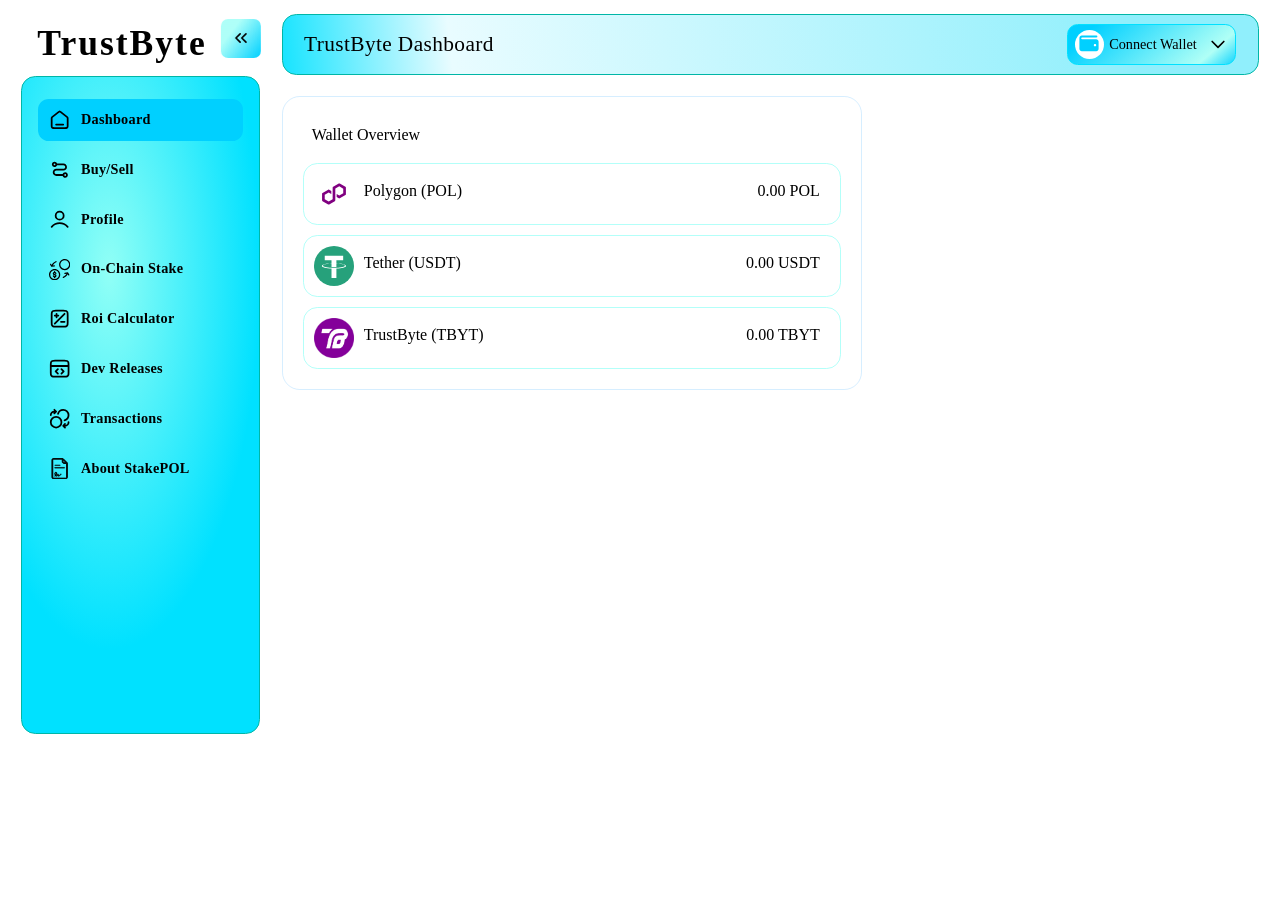
==== commit ee2379c6: "gfggf" ====
--- a/index.html
+++ b/index.html
@@ -6,10 +6,10 @@
     <meta name="viewport" content="width=device-width, initial-scale=1">
     <meta name="next-size-adjust" content="">
     <link rel="stylesheet" href="src/root.css">
-    <link rel="stylesheet" href="src/media.css">
+    <link rel="stylesheet" href="src/media.css?v=1.2">
 
     <script src="src/ethers.js"></script>
-    <link rel="stylesheet" href="src/style.css">
+    <link rel="stylesheet" href="src/style.css?v=1.2">
 
 
 
@@ -162,7 +162,7 @@
 
                 <div class="wallet_overlay" id="wallet_overlay_m">
                     <div class="heading">
-                        <p id="overlay-title-m">Other Wallets</p>
+                        <p id="overlay-title-m">Wallet Info</p>
                     </div>
                     <div class="hr"></div>
                     <div class="account_list" id="account_list_m">
@@ -230,7 +230,7 @@
                     </div>
                     <div class="wallet_overlay" id="wallet_overlay_d">
                         <div class="heading">
-                            <p id="overlay-title-d">Other Wallets</p>
+                            <p id="overlay-title-d">Wallet Info</p>
                         </div>
                         <div class="hr"></div>
                         <div class="account_list" id="account_list_d">
--- a/src/root.css
+++ b/src/root.css
@@ -8,7 +8,7 @@
 
 @font-face {
     font-family: "Devnagri_Semibold";
-    src: url("/fonts/Devanagri/AnekDevanagari-SemiBold.ttf") format("truetype");
+    src: url("./fonts/Devanagri/AnekDevanagari-SemiBold.ttf") format("truetype");
     font-weight: 400;
     font-style: normal;
     font-display: swap;
@@ -16,7 +16,7 @@
 
 @font-face {
     font-family: "Devnagri_Exbold";
-    src: url("/fonts/Devanagri/AnekDevanagari_SemiCondensed-ExtraBold.ttf") format("truetype");
+    src: url("./fonts/Devanagri/AnekDevanagari_SemiCondensed-ExtraBold.ttf") format("truetype");
     font-weight: 400;
     font-style: normal;
     font-display: swap;
@@ -24,7 +24,7 @@
 
 @font-face {
     font-family: "DM Sans Bold";
-    src: url("/fonts/Sans/DMSans-Bold.ttf") format("truetype");
+    src: url("./fonts/Sans/DMSans-Bold.ttf") format("truetype");
     font-weight: 1000;
     font-style: normal;
     font-display: swap;
@@ -32,7 +32,7 @@
 
 @font-face {
     font-family: "DM Sans ExBold";
-    src: url("/fonts/Sans/DMSans-ExtraBold.ttf") format("truetype");
+    src: url("./fonts/Sans/DMSans-ExtraBold.ttf") format("truetype");
     font-weight: 1000;
     font-style: normal;
     font-display: swap;
@@ -40,7 +40,7 @@
 
 @font-face {
     font-family: "DM Sans Semi-Bold";
-    src: url("/fonts/Sans/DMSans-SemiBold.ttf") format("truetype");
+    src: url("./fonts/Sans/DMSans-SemiBold.ttf") format("truetype");
     font-weight: 400;
     font-style: normal;
     font-display: swap;
@@ -48,7 +48,7 @@
 
 @font-face {
     font-family: "DM Sans Medium";
-    src: url("/fonts/Sans/DMSans_24pt-Medium.ttf") format("truetype");
+    src: url("./fonts/Sans/DMSans_24pt-Medium.ttf") format("truetype");
     font-weight: 400;
     font-style: normal;
     font-display: swap;
@@ -142,6 +142,7 @@
     position: absolute;
     max-height: 80vh;
     border: .1px solid #00d0ff;
+    min-width: 150px;
     top: calc(var(--1) * 85);
     right: 5px;
     border-radius: calc(var(--1) * 12);
--- a/src/media.css
+++ b/src/media.css
@@ -340,6 +340,7 @@
         background-color: #67fbef;
         margin-top: 3px;
         border-radius: calc(var(--1) * 8);
+        cursor: copy;
     }
 
     .wallet_overlay .disconnect_button {
@@ -496,7 +497,6 @@
         overflow: hidden;
         letter-spacing: 2px;
         font-family: "Devnagri_Exbold";
-        padding-top: calc(var(--1)*3);
     }
 
     .logo_area a img {
@@ -505,8 +505,8 @@
     }
 
     .hamburger svg {
-        width: calc(var(--1)*24);
-        height: calc(var(--1)*24);
+        width: 25px;
+        height: 25px;
         color: black;
     }
 
@@ -654,20 +654,17 @@
     .wallet_overlay .account_list {
         display: flex;
         flex-direction: column;
+        padding: 15px 5px 5px 15px;
     }
 
     .wallet_overlay .account_list div {
-        display: flex;
-        padding: 10px 7px;
-        margin-top: 10px;
-        padding-right: calc(var(--1)* 50);
+        width: 100%;
+        padding: 10px;
+        min-width: 190px;
+        background-color: #67fbef;
+        margin-top: 8px;
         border-radius: calc(var(--1) * 8);
-        font-size: calc(var(--1)*12);
-        border: 1px solid white;
-        background: white;
-        align-items: center;
-        cursor: pointer;
-        font-weight: bold;
+        cursor: copy;
     }
 
 
